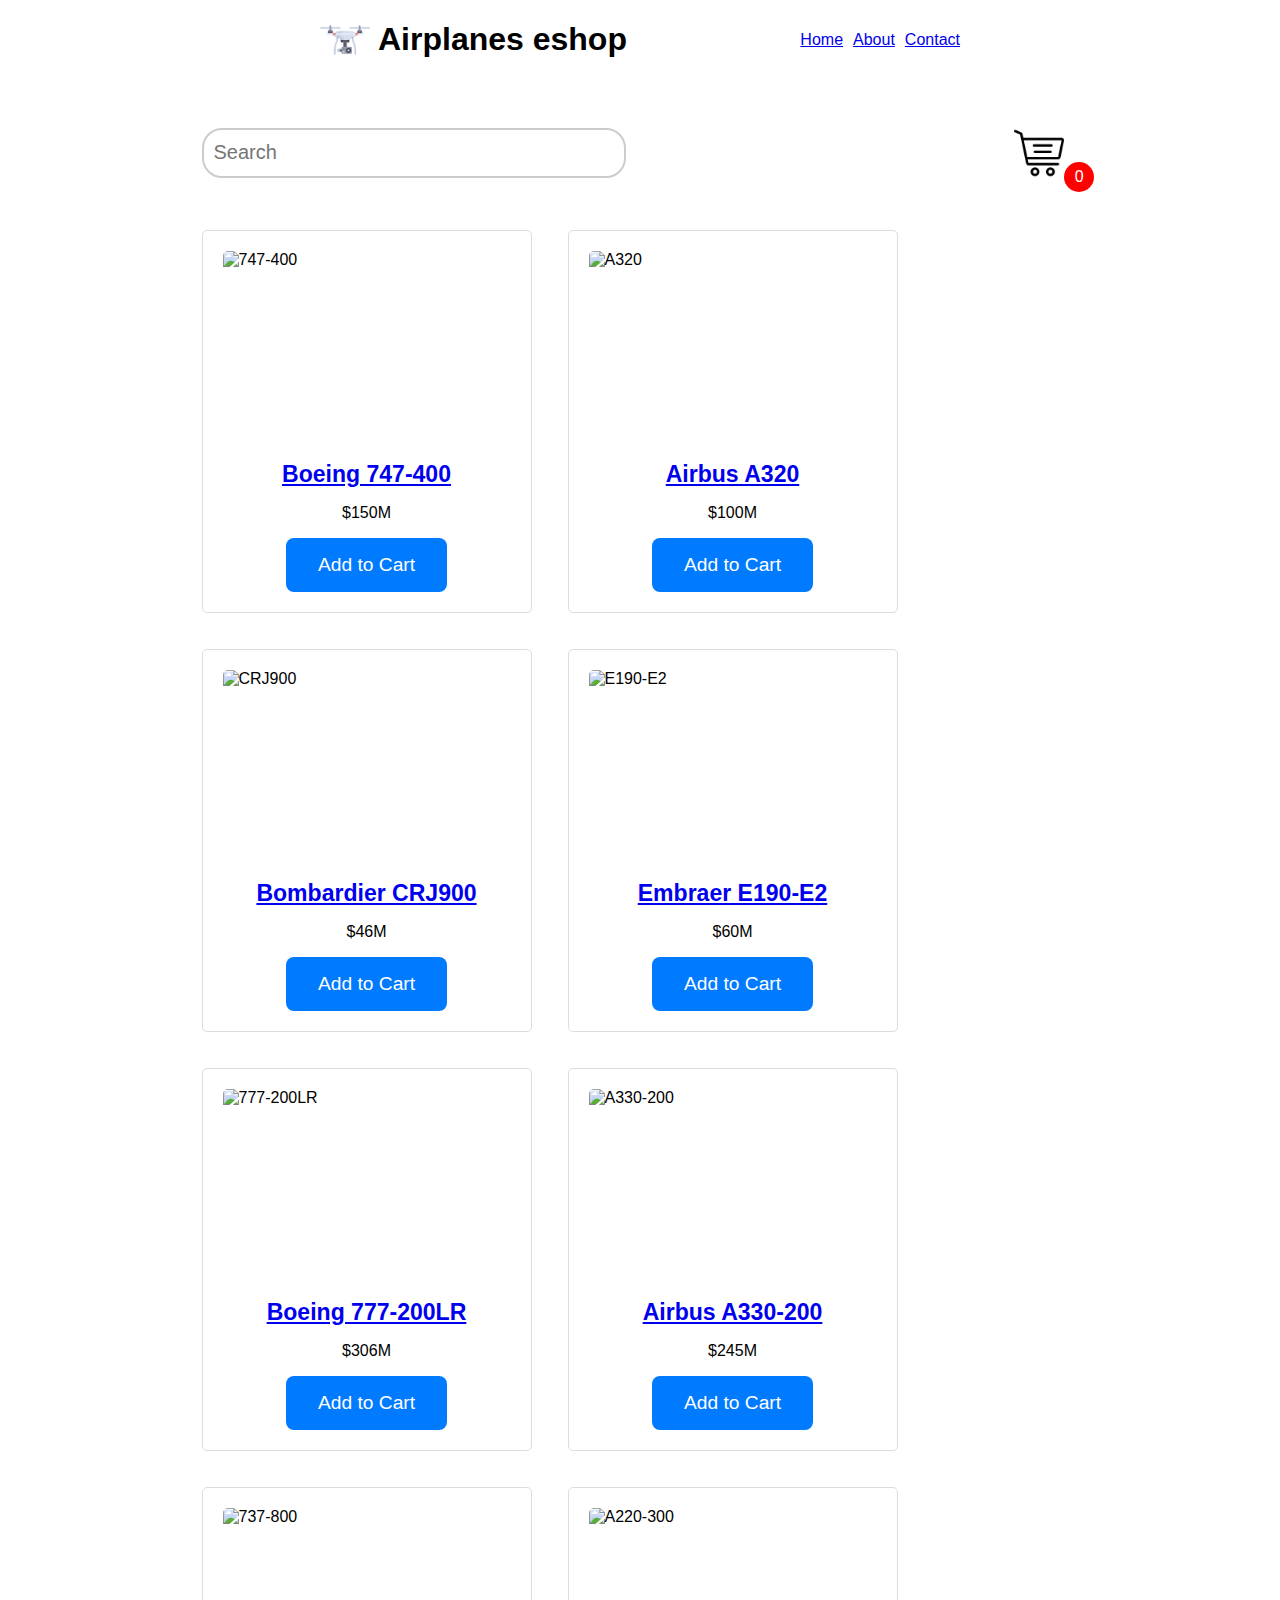
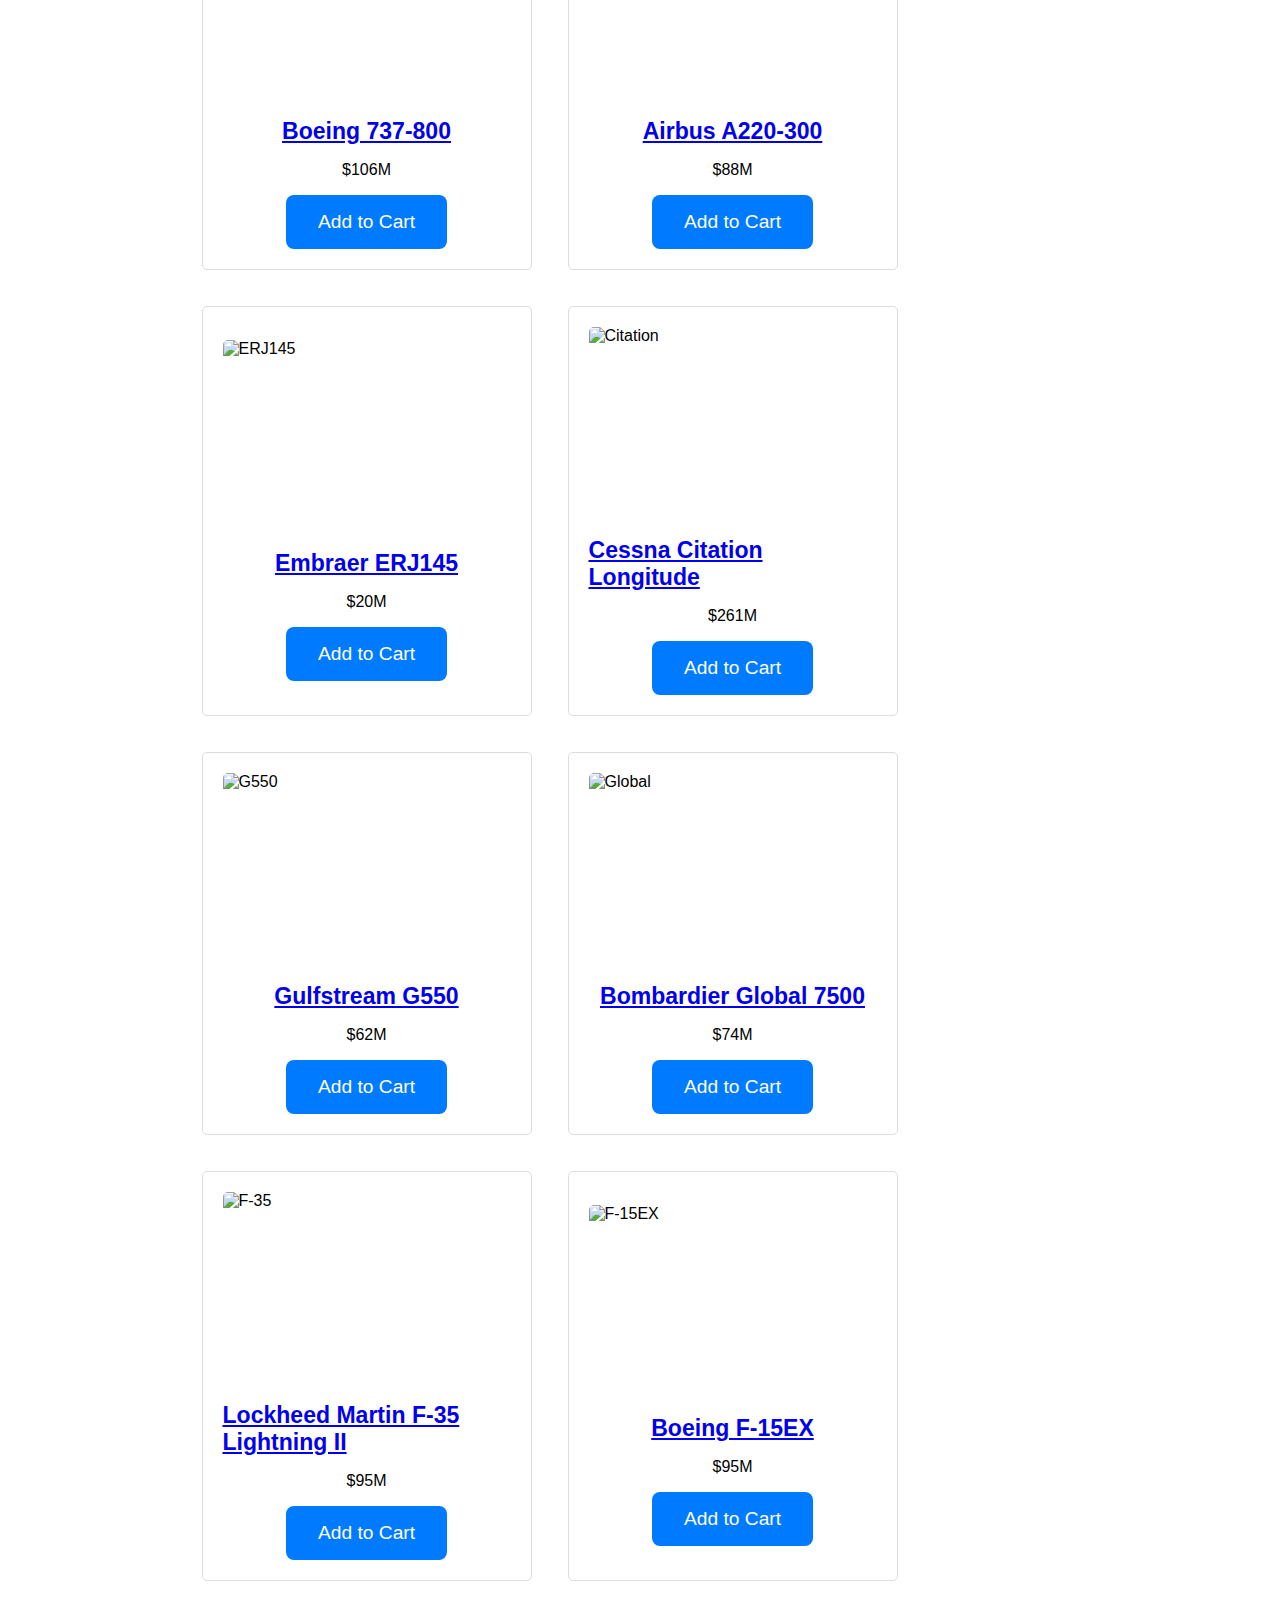
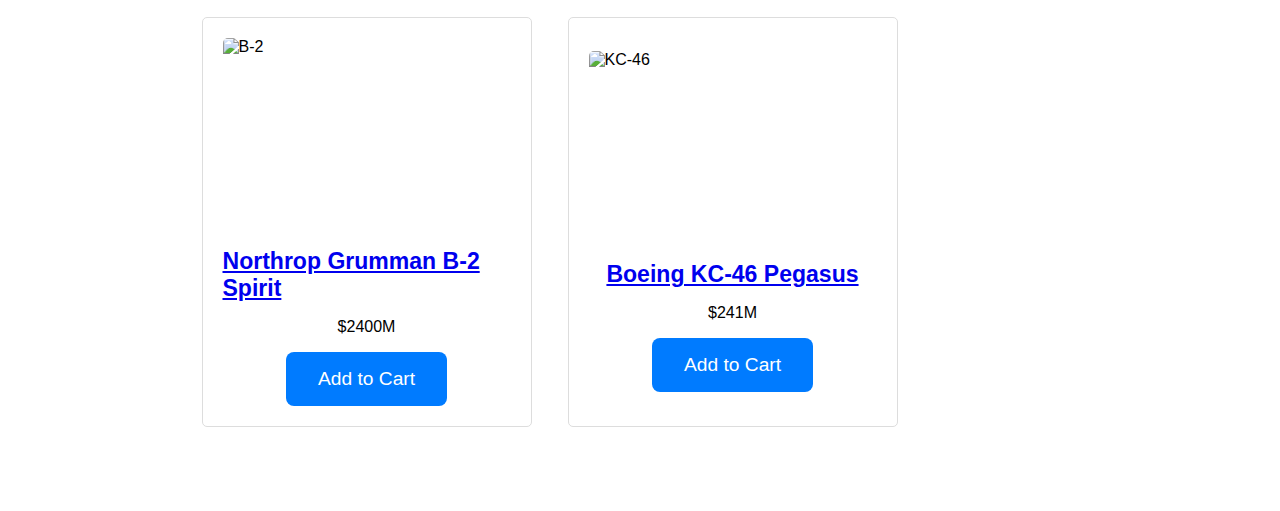
==== index.html @ 7c0cbc54 "feat" ====
<!DOCTYPE html>
<html lang="en">

<head>
  <meta charset="UTF-8" />
  <meta http-equiv="X-UA-Compatible" content="IE=edge" />
  <meta name="viewport" content="width=device-width, initial-scale=1.0" />
  <link rel="icon" href="assets/drone-icon.png" type="image/x-icon" />
  <link rel="stylesheet" href="style.css" />
  <title>Airplanes eshop</title>
  <script src="/utils/templates.js"></script>
  <script src="/utils/cart.js"></script>
  <script src="/index.js" defer></script>
</head>

<body>
  <header>
    <div class="logo">
      <img src="assets/drone-icon.png" alt="drone-icon" />
      <h1>Airplanes eshop</h1>
    </div>
    <ul>
      <li><a href="#">Home</a></li>
      <li><a href="#">About</a></li>
      <li><a href="#">Contact</a></li>
    </ul>
  </header>
  <section id="shop" class="container">
    <div class="top">
      <input type="text" placeholder="Search" class="search-input" id="search" />
      <div class="cart-icon-container" data-count="0">
        <img src="assets/shopping-cart.png" alt="" />
        <div class="cart-container"></div>
      </div>
    </div>
    <div class="filters"></div>
    <div class="content"></div>
  </section>
</body>

</html>
---- style.css ----
html {
  scroll-behavior: smooth;
}

body {
  margin: 0;
  font-family: sans-serif;
}

header {
  max-width: 50%;
  margin: auto;
  display: flex;
  justify-content: space-between;
  flex-wrap: wrap;
}

ul {
  gap: 10px;
  display: flex;
  align-items: center;
  list-style-type: none;
}

.logo {
  display: flex;
  gap: 0.5rem;
  align-items: center;
}

.logo img {
  width: 50px;
  height: 50px;

  display: inline-block;
}

.btn {
  display: inline-block;
  padding: 1rem 2rem;
  background-color: #fff;
  color: #000;
  border: none;
  border-radius: 3px;
  font-size: 1.2rem;
  text-decoration: none;
  border-radius: 0.5rem;
  cursor: pointer;
}

.btn-primary {
  background-color: #2c3e50;
  color: #fff;
}

.btn:hover {
  background-color: #f1c40f;
  color: #000;
}

.container {
  /* max-width: 80vw;
    margin: auto; */
  padding: 2rem 0;
  display: grid;
  grid-template-areas:
    "filters header header header"
    "filters content content content";
}

.filters {
  grid-area: filters;
  display: flex;
  flex-direction: column;
  justify-content: center;
  align-items: center;
  padding: 2rem 0;
  color: #fff;
}

.content {
  grid-area: content;
  display: grid;
  grid-template-columns: repeat(auto-fit, 350px);
  grid-gap: 1rem;
  padding: 2rem 0;
}

.top {
  grid-area: header;
  display: flex;
  position: sticky;
  top: 0;
  background-color: white;
  padding: 1rem 0;
  justify-content: space-between;

  /* justify-content: center;
    align-items: center;
    padding: 2rem 0;
    color: #fff; */
}

.top img {
  width: 50px;
  height: 50px;
  cursor: pointer;
}

.search-input {
  width: 25rem;
  height: 30px;
  padding: 8px 10px;
  font-size: 1.25rem;
  border: 2px solid #ccc;
  border-radius: 20px;
  outline: none;
  transition: all 0.3s ease;
}

.search-input:focus {
  border-color: #007bff;
  box-shadow: 0 0 5px rgba(0, 123, 255, 0.5);
}

.shop-item {
  display: flex;
  flex-direction: column;
  justify-content: center;
  align-items: center;
  margin: 0 20px 20px 0;
  padding: 20px;
  border: 1px solid #ddd;
  border-radius: 5px;
}

.shop-item img {
  width: 100%;
  object-fit: cover;
  height: 200px;
  margin-bottom: 10px;
  border-radius: 5px;
}

.item-name {
  font-size: 1.2em;
  margin: 0;
}

.item-description {
  margin-bottom: 10px;
}

.item-right * {
  /* display: flex; */
  display: inline-block;
  margin-left: 4px;
}

.item-total-price {
  font-weight: bold;
  padding-left: 0.5rem;
  margin: 0;
}

.item-right input {
  width: 60px;
  height: 30px;
  border: 1px solid #ccc;
  border-radius: 5px;
  text-align: center;
  font-size: 1.2rem;
  outline: none;
}

.add-to-cart {
  background-color: #007bff;
  color: #fff;
}

.add-to-cart:hover {
  background-color: #0069d9;
  color: white;
}
.add-to-cart:active {
  background-color: #4f8dd0;
  color: white;
  transform: scale(0.98);
}

.cart-icon-container {
  margin-right: 20%;
  position: relative;
}

.cart-icon-container::before {
  content: attr(data-count);
  position: absolute;
  bottom: -10px;
  right: -30px;
  background-color: #f00;
  color: #fff;
  width: 30px;
  height: 30px;
  border-radius: 50%;
  text-align: center;
  line-height: 30px;
}

.cart-container {
  display: none;
  position: absolute;
  top: 100%;
  right: 0;
  width: 400px;
  padding: 10px;
  background-color: #fff;
  border: 1px solid #ccc;
  z-index: 1;
}

.cart-icon-container:hover .cart-container {
  display: block;
}

.cart-item {
  display: flex;
  justify-content: space-between;
  align-items: center;
  margin-bottom: 10px;
}
.contentWithVariables {
  display: none;
}
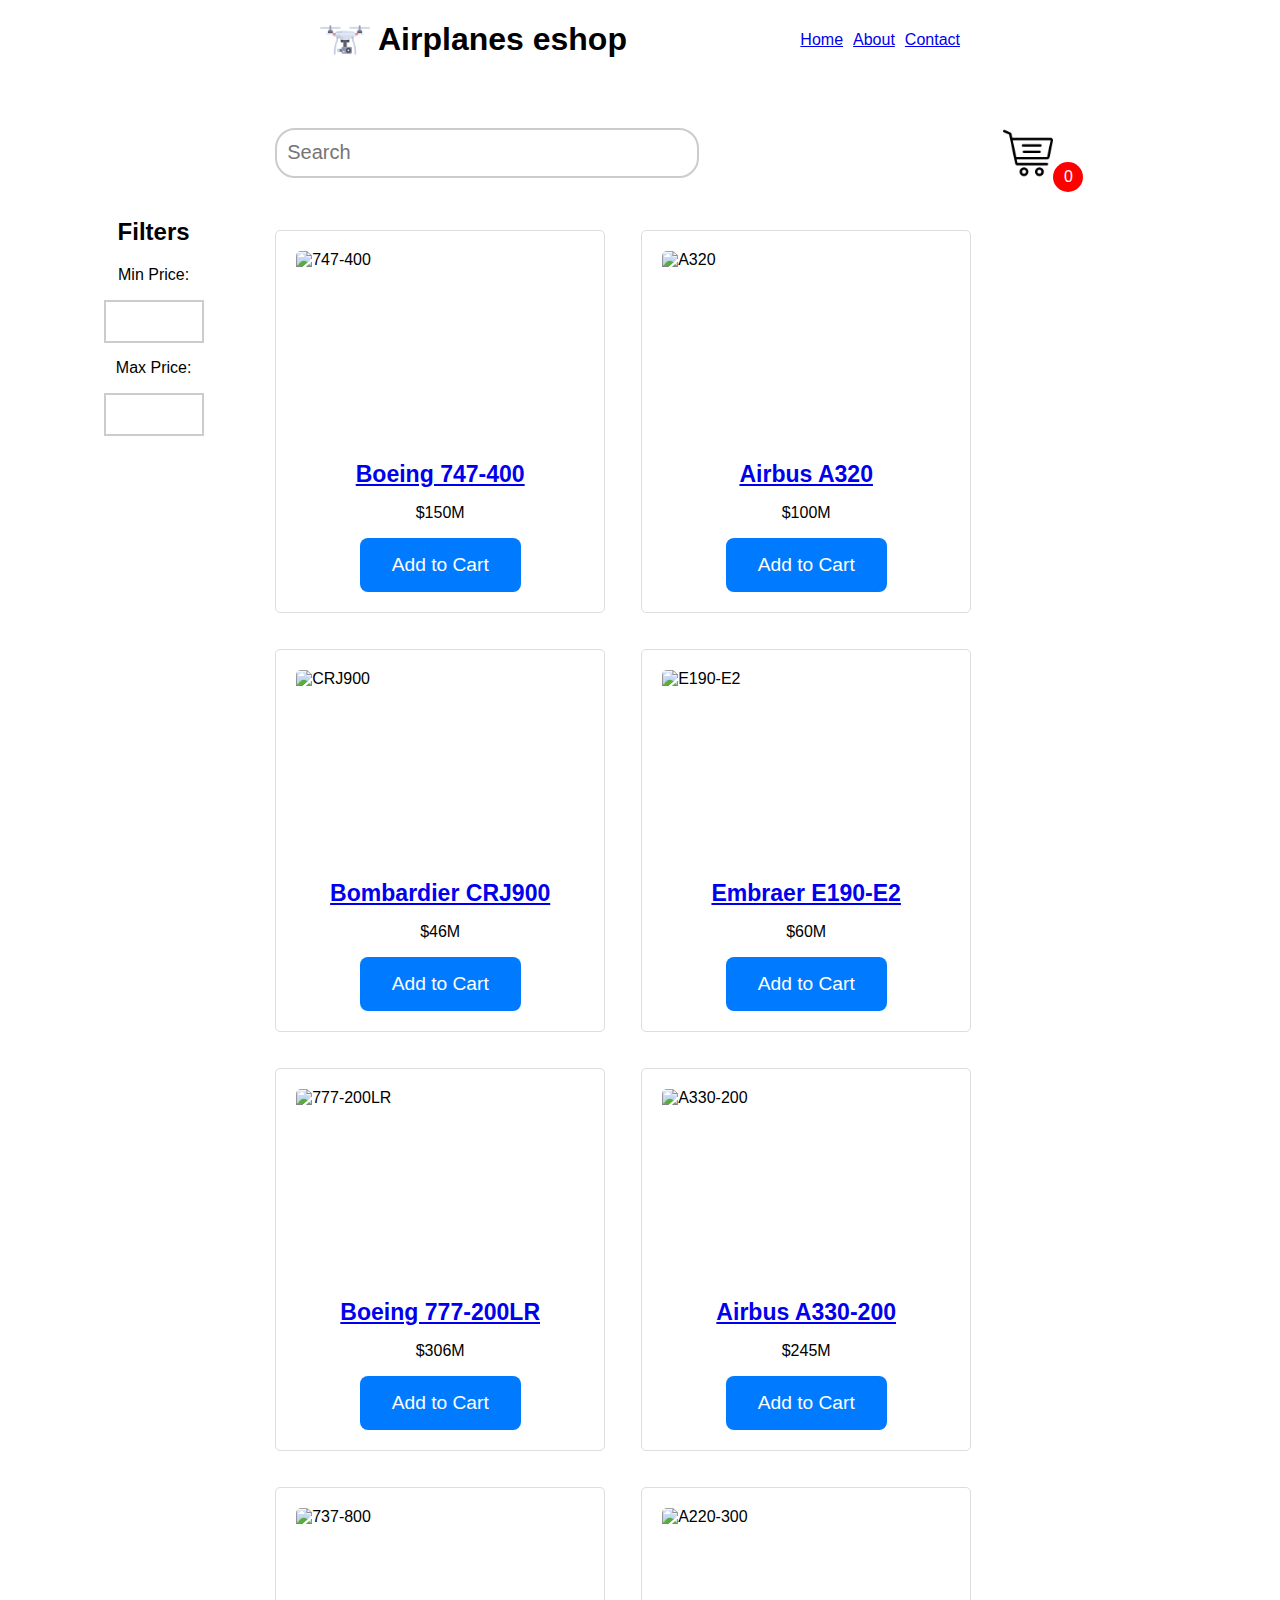
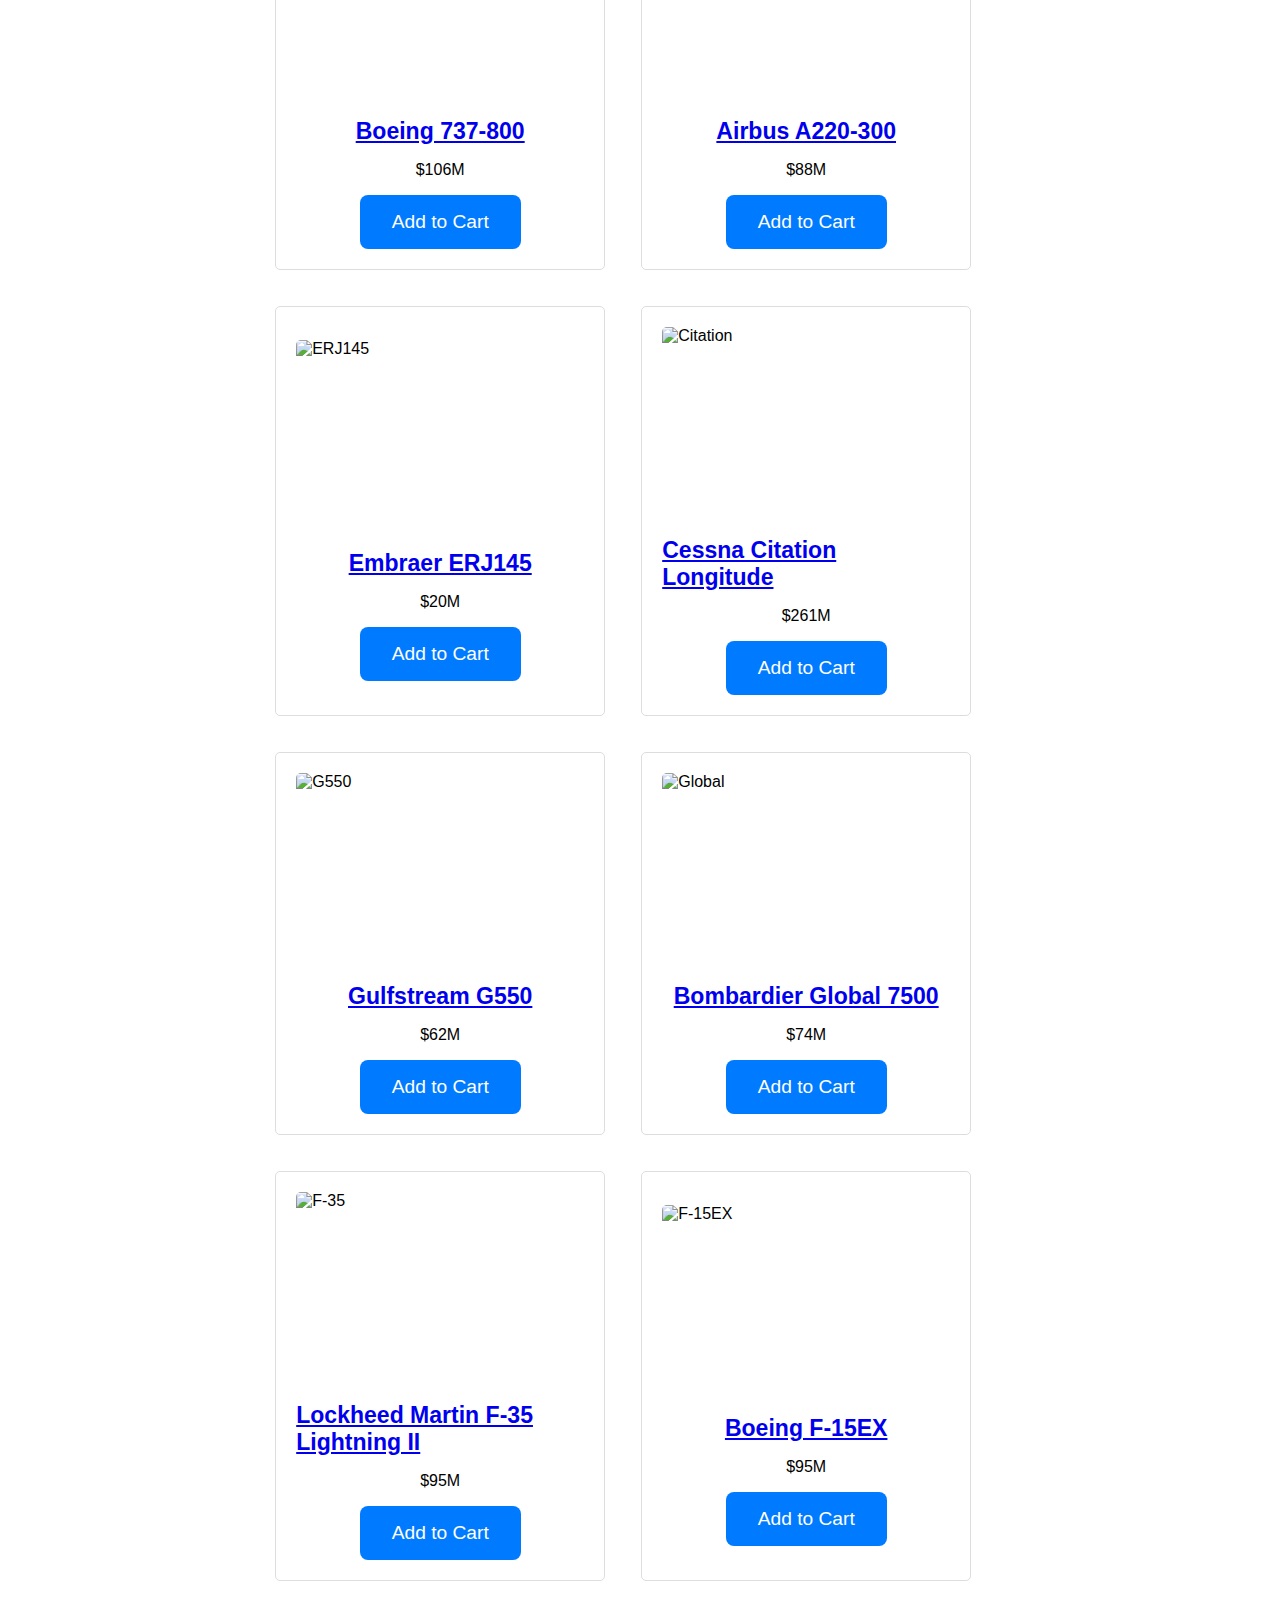
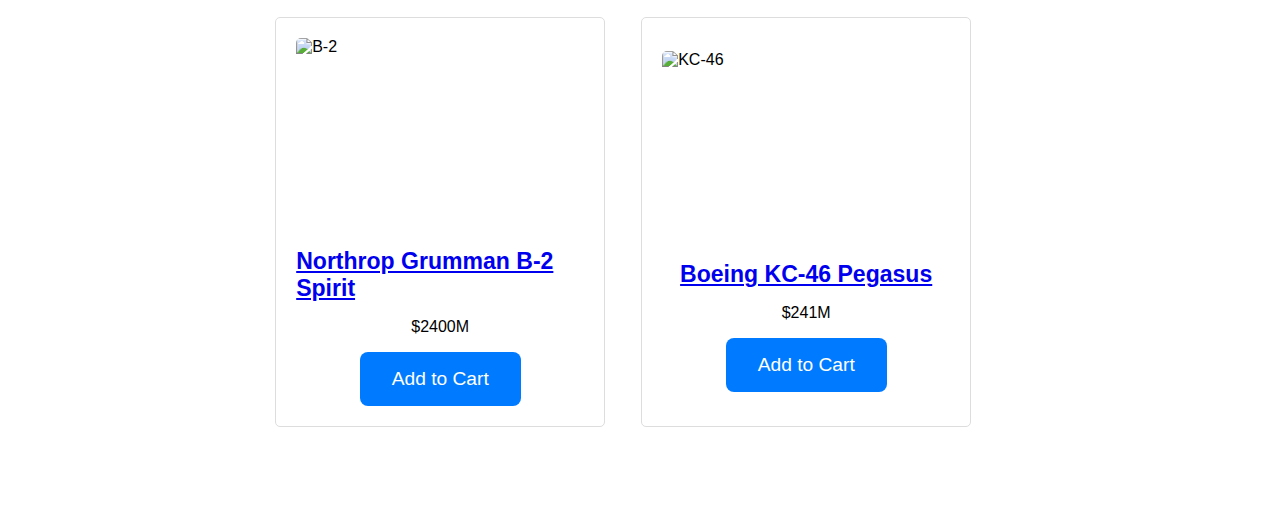
==== commit f020aa73: "feat: filters test" ====
--- a/index.html
+++ b/index.html
@@ -33,7 +33,16 @@
         <div class="cart-container"></div>
       </div>
     </div>
-    <div class="filters"></div>
+    <div class="filters">
+      <h2>Filters</h2>
+      <div class="price-inputs">
+        <label for="min-price">Min Price:</label>
+        <input type="number" id="min-price" min="0" max="100" step="1">
+
+        <label for="max-price">Max Price:</label>
+        <input type="number" id="max-price" min="0" max="100" step="1">
+      </div>
+    </div>
     <div class="content"></div>
   </section>
 </body>
--- a/style.css
+++ b/style.css
@@ -59,27 +59,32 @@
 }
 
 .container {
-  /* max-width: 80vw;
-    margin: auto; */
-  padding: 2rem 0;
+  padding: 2rem;
   display: grid;
-  grid-template-areas:
-    "filters header header header"
-    "filters content content content";
+  grid-template-columns: 1fr 4fr;
+  grid-template-rows: auto 1fr;
+
 }
 
 .filters {
-  grid-area: filters;
+  grid-column: 1;
+  grid-row: 2;
   display: flex;
   flex-direction: column;
-  justify-content: center;
-  align-items: center;
-  padding: 2rem 0;
-  color: #fff;
+  align-items: center;
+
+}
+
+.price-inputs {
+  display: flex;
+  align-items: center;
+  flex-direction: column;
+  gap: 1rem;
 }
 
 .content {
-  grid-area: content;
+  grid-column: 2;
+  grid-row: 2;
   display: grid;
   grid-template-columns: repeat(auto-fit, 350px);
   grid-gap: 1rem;
@@ -87,7 +92,8 @@
 }
 
 .top {
-  grid-area: header;
+  grid-column: 2;
+
   display: flex;
   position: sticky;
   top: 0;
@@ -110,10 +116,13 @@
 .search-input {
   width: 25rem;
   height: 30px;
+  border-radius: 20px;
+}
+
+input {
   padding: 8px 10px;
   font-size: 1.25rem;
   border: 2px solid #ccc;
-  border-radius: 20px;
   outline: none;
   transition: all 0.3s ease;
 }
@@ -182,6 +191,7 @@
   background-color: #0069d9;
   color: white;
 }
+
 .add-to-cart:active {
   background-color: #4f8dd0;
   color: white;
@@ -229,6 +239,7 @@
   align-items: center;
   margin-bottom: 10px;
 }
+
 .contentWithVariables {
   display: none;
-}
+}